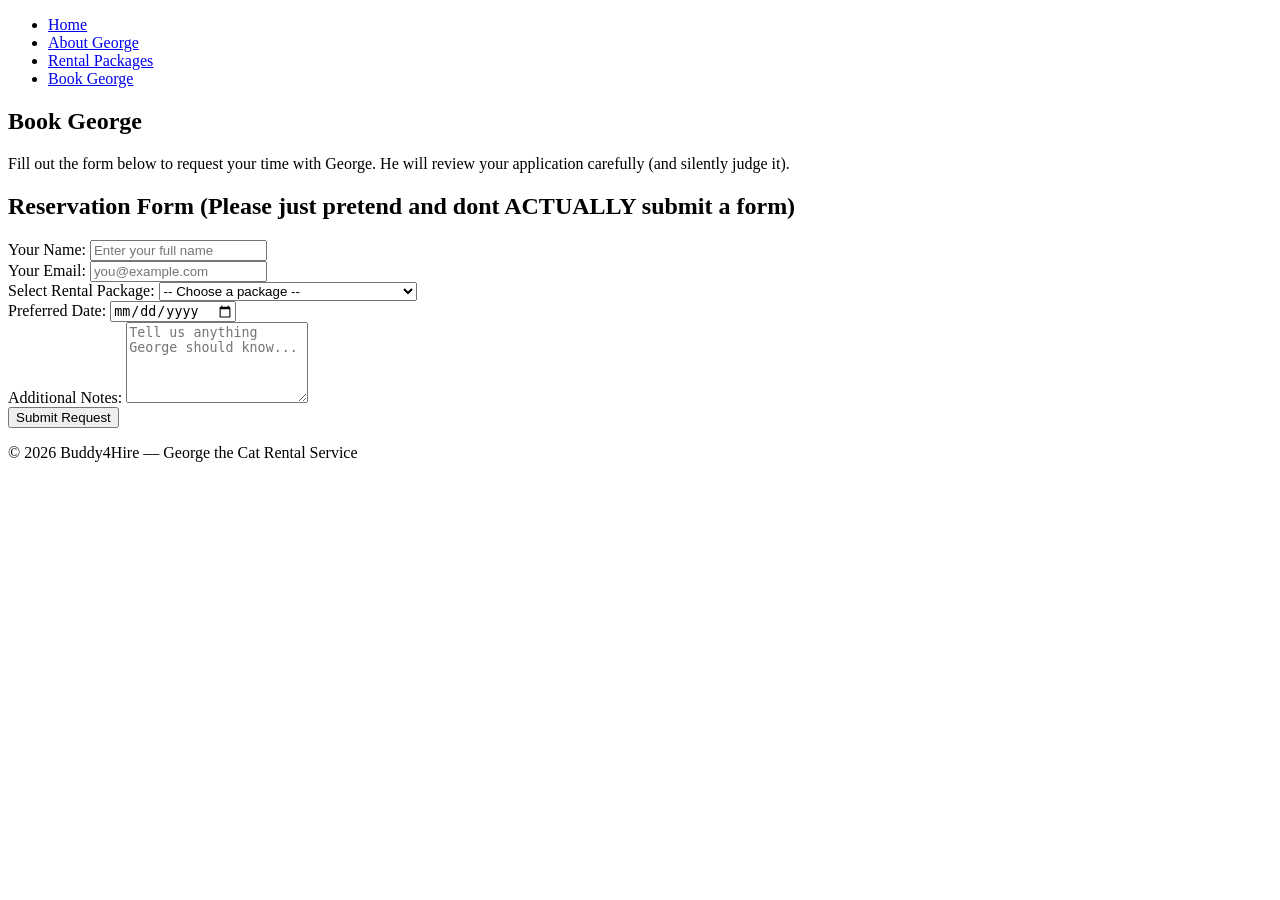
==== contact.html @ 2f52dc12 "Add files via upload" ====
<!DOCTYPE html>
<html lang="en">
<head>
    <meta charset="UTF-8">
    <meta name="viewport" content="width=device-width, initial-scale=1.0">
    <title>Book George — Buddy4Hire</title>

    <meta name="description" content="Book George the Cat for companionship, judgment, or emotional support through Buddy4Hire.">
    <link rel="stylesheet" href="styles.css">
</head>

<body>

<header>
    <nav>
        <ul>
            <li><a href="index.html">Home</a></li>
            <li><a href="about.html">About George</a></li>
            <li><a href="services.html">Rental Packages</a></li>
            <li><a href="contact.html" aria-current="page">Book George</a></li>
        </ul>
    </nav>
</header>

<main>
    <section class="contact-hero">
        <h1>Book George</h1>
        <p>Fill out the form below to request your time with George.  
        He will review your application carefully (and silently judge it).</p>
    </section>

    <section class="contact-form-section">
        <h2>Reservation Form <strong>(Please just pretend and dont ACTUALLY submit a form)</strong></h2>

        <form id="bookingForm" action="#" method="post" class="booking-form">
            <div class="form-group">
                <label for="name">Your Name:</label>
                <input type="text" id="name" name="name" required placeholder="Enter your full name">
            </div>

            <div class="form-group">
                <label for="email">Your Email:</label>
                <input type="email" id="email" name="email" required placeholder="you@example.com">
            </div>

            <div class="form-group">
                <label for="package">Select Rental Package:</label>
                <select id="package" name="package" required>
                    <option value="">-- Choose a package --</option>
                    <option value="bronze">Bronze — The Casual Acquaintance</option>
                    <option value="silver">Silver — The Almost‑Friend</option>
                    <option value="gold">Gold — The Full George Experience</option>
                    <option value="platinum">Platinum — George’s Ultimate Approval</option>
                </select>
            </div>

            <div class="form-group">
                <label for="date">Preferred Date:</label>
                <input type="date" id="date" name="date" required>
            </div>

            <div class="form-group">
                <label for="message">Additional Notes:</label>
                <textarea id="message" name="message" rows="5" placeholder="Tell us anything George should know..."></textarea>
            </div>

            <button type="submit" class="cta-button">Submit Request</button>
        </form>
    </section>
</main>

<footer>
    <p>&copy; 2026 Buddy4Hire — George the Cat Rental Service</p>
</footer>
<script src="script.js"></script>
</body>
</html>
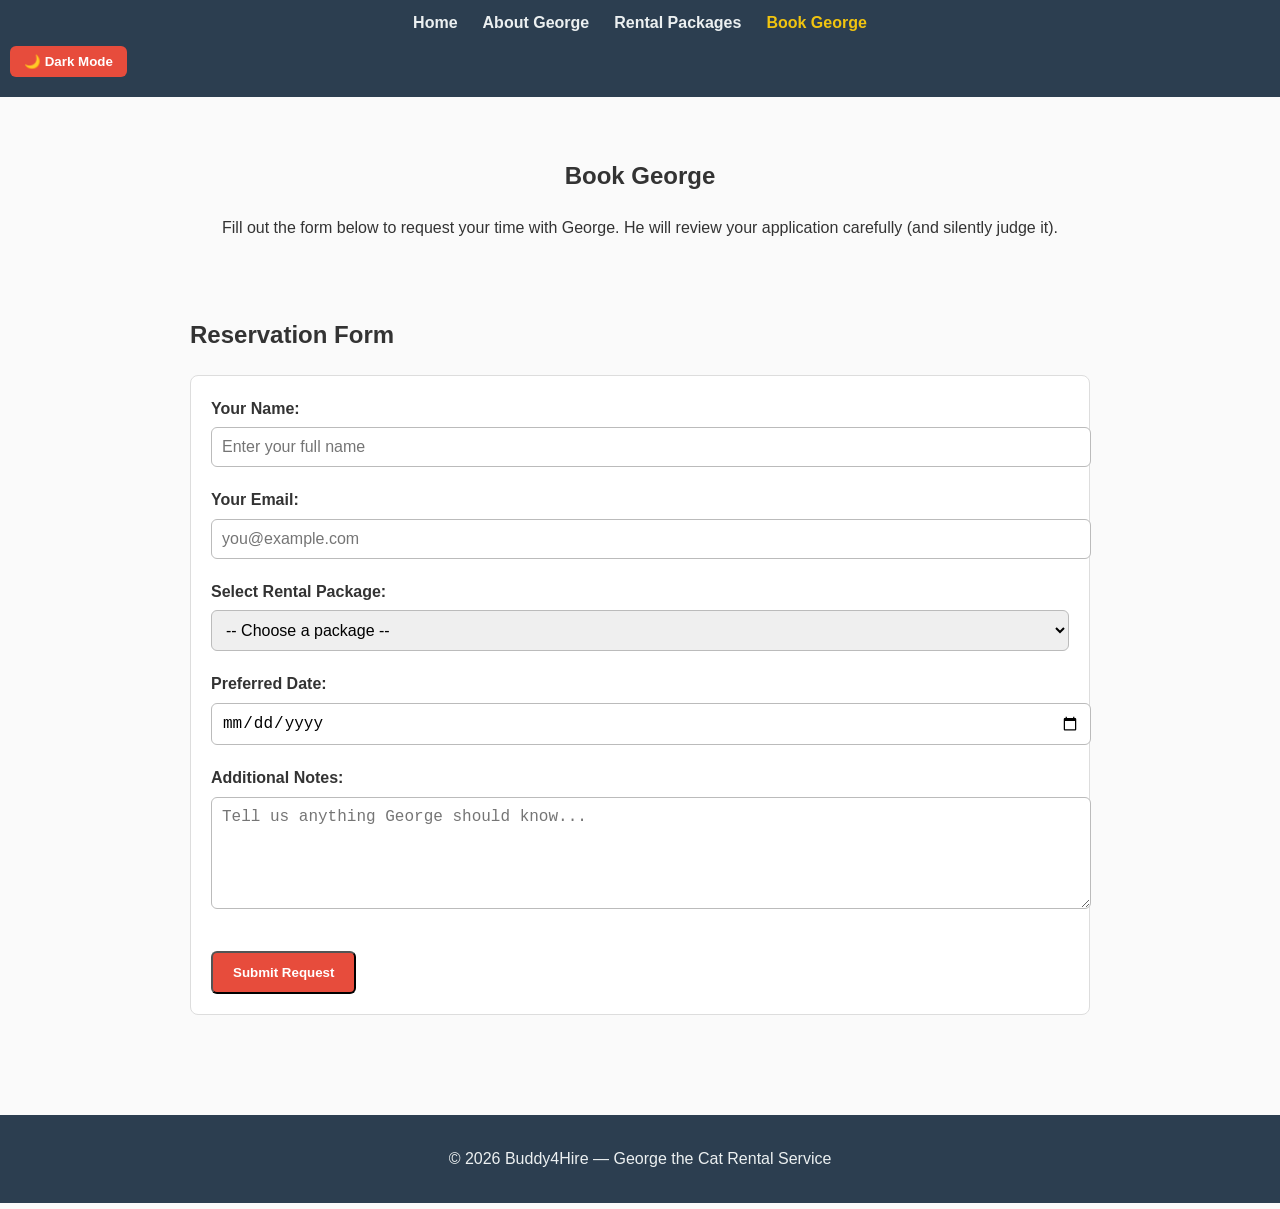
==== commit 750dc195: "Add files via upload" ====
--- a/contact.html
+++ b/contact.html
@@ -20,6 +20,9 @@
             <li><a href="contact.html" aria-current="page">Book George</a></li>
         </ul>
     </nav>
+
+    <!-- Dark Mode Toggle -->
+    <button id="darkModeToggle" class="dark-toggle">🌙 Dark Mode</button>
 </header>
 
 <main>
@@ -30,7 +33,7 @@
     </section>
 
     <section class="contact-form-section">
-        <h2>Reservation Form <strong>(Please just pretend and dont ACTUALLY submit a form)</strong></h2>
+        <h2>Reservation Form</h2>
 
         <form id="bookingForm" action="#" method="post" class="booking-form">
             <div class="form-group">
--- a/styles.css
+++ b/styles.css
@@ -0,0 +1,241 @@
+/* ------------------------------
+   Global Styles
+------------------------------ */
+:root {
+    --bg-color: #fafafa;
+    --text-color: #333;
+    --nav-bg: #2c3e50;
+    --nav-text: #ecf0f1;
+    --accent: #e74c3c;
+    --accent-hover: #c0392b;
+    --card-bg: #ffffff;
+    --border-color: #ddd;
+}
+
+.dark-mode {
+    --bg-color: #1e1e1e;
+    --text-color: #f5f5f5;
+    --nav-bg: #111;
+    --nav-text: #f1c40f;
+    --accent: #f39c12;
+    --accent-hover: #d35400;
+    --card-bg: #2a2a2a;
+    --border-color: #444;
+}
+
+body {
+    font-family: Arial, Helvetica, sans-serif;
+    margin: 0;
+    padding: 0;
+    background-color: var(--bg-color);
+    color: var(--text-color);
+    line-height: 1.6;
+}
+
+img {
+    max-width: 100%;
+    height: auto;
+    border-radius: 8px;
+}
+
+a {
+    color: var(--accent);
+    text-decoration: none;
+}
+
+a:hover {
+    text-decoration: underline;
+}
+
+/* ------------------------------
+   Navigation
+------------------------------ */
+
+header {
+    background-color: var(--nav-bg);
+    padding: 10px 0;
+}
+
+nav ul {
+    list-style: none;
+    display: flex;
+    justify-content: center;
+    gap: 25px;
+    margin: 0;
+    padding: 0;
+}
+
+nav a {
+    color: var(--nav-text);
+    font-weight: bold;
+}
+
+nav a:hover,
+nav a[aria-current="page"] {
+    color: #f1c40f;
+}
+
+/* ------------------------------
+   Layout Helpers
+------------------------------ */
+
+main {
+    max-width: 900px;
+    margin: 0 auto;
+    padding: 20px;
+}
+
+section {
+    margin-bottom: 40px;
+}
+
+/* ------------------------------
+   Hero Sections
+------------------------------ */
+
+.hero,
+.about-hero,
+.services-hero,
+.contact-hero {
+    text-align: center;
+    padding: 20px;
+}
+
+.hero-img,
+.about-img {
+    margin-top: 15px;
+    max-width: 350px;
+}
+
+/* ------------------------------
+   Buttons
+------------------------------ */
+
+.cta-button {
+    display: inline-block;
+    background-color: var(--accent);
+    color: white;
+    padding: 12px 20px;
+    border-radius: 6px;
+    margin-top: 15px;
+    font-weight: bold;
+}
+
+.cta-button:hover {
+    background-color: var(--accent-hover);
+}
+
+/* ------------------------------
+   Lists & Features
+------------------------------ */
+
+.features ul,
+.stats ul,
+.likes ul {
+    list-style: none;
+    padding-left: 0;
+}
+
+.features li,
+.stats li,
+.likes li {
+    background-color: var(--card-bg);
+    border-left: 4px solid var(--accent);
+    border-radius: 4px;
+    padding: 10px;
+    margin-bottom: 8px;
+}
+
+/* ------------------------------
+   Services Page
+------------------------------ */
+
+.packages {
+    display: grid;
+    gap: 25px;
+}
+
+.package {
+    background-color: var(--card-bg);
+    border: 1px solid var(--border-color);
+    padding: 20px;
+    border-radius: 8px;
+}
+
+.package h3 {
+    margin-top: 0;
+}
+
+.price {
+    font-weight: bold;
+    color: var(--accent);
+    margin-top: 10px;
+}
+
+/* ------------------------------
+   Contact Form
+------------------------------ */
+
+.booking-form {
+    background-color: var(--card-bg);
+    border: 1px solid var(--border-color);
+    padding: 20px;
+    border-radius: 8px;
+}
+
+.form-group {
+    margin-bottom: 20px;
+}
+
+label {
+    display: block;
+    font-weight: bold;
+    margin-bottom: 6px;
+}
+
+input,
+select,
+textarea {
+    width: 100%;
+    padding: 10px;
+    border-radius: 6px;
+    border: 1px solid #bbb;
+    font-size: 1rem;
+}
+
+input:focus,
+select:focus,
+textarea:focus {
+    outline: 2px solid #e67e22;
+}
+
+/* ------------------------------
+   Footer
+------------------------------ */
+
+footer {
+    background-color: #2c3e50;
+    color: #ecf0f1;
+    text-align: center;
+    padding: 15px 0;
+    margin-top: 40px;
+}
+
+/* ------------------------------
+   Dark Mode Toggle Button
+------------------------------ */
+
+.dark-toggle {
+    background-color: var(--accent);
+    color: white;
+    border: none;
+    padding: 8px 14px;
+    border-radius: 6px;
+    cursor: pointer;
+    font-weight: bold;
+    margin: 10px;
+}
+
+.dark-toggle:hover {
+    background-color: var(--accent-hover);
+}
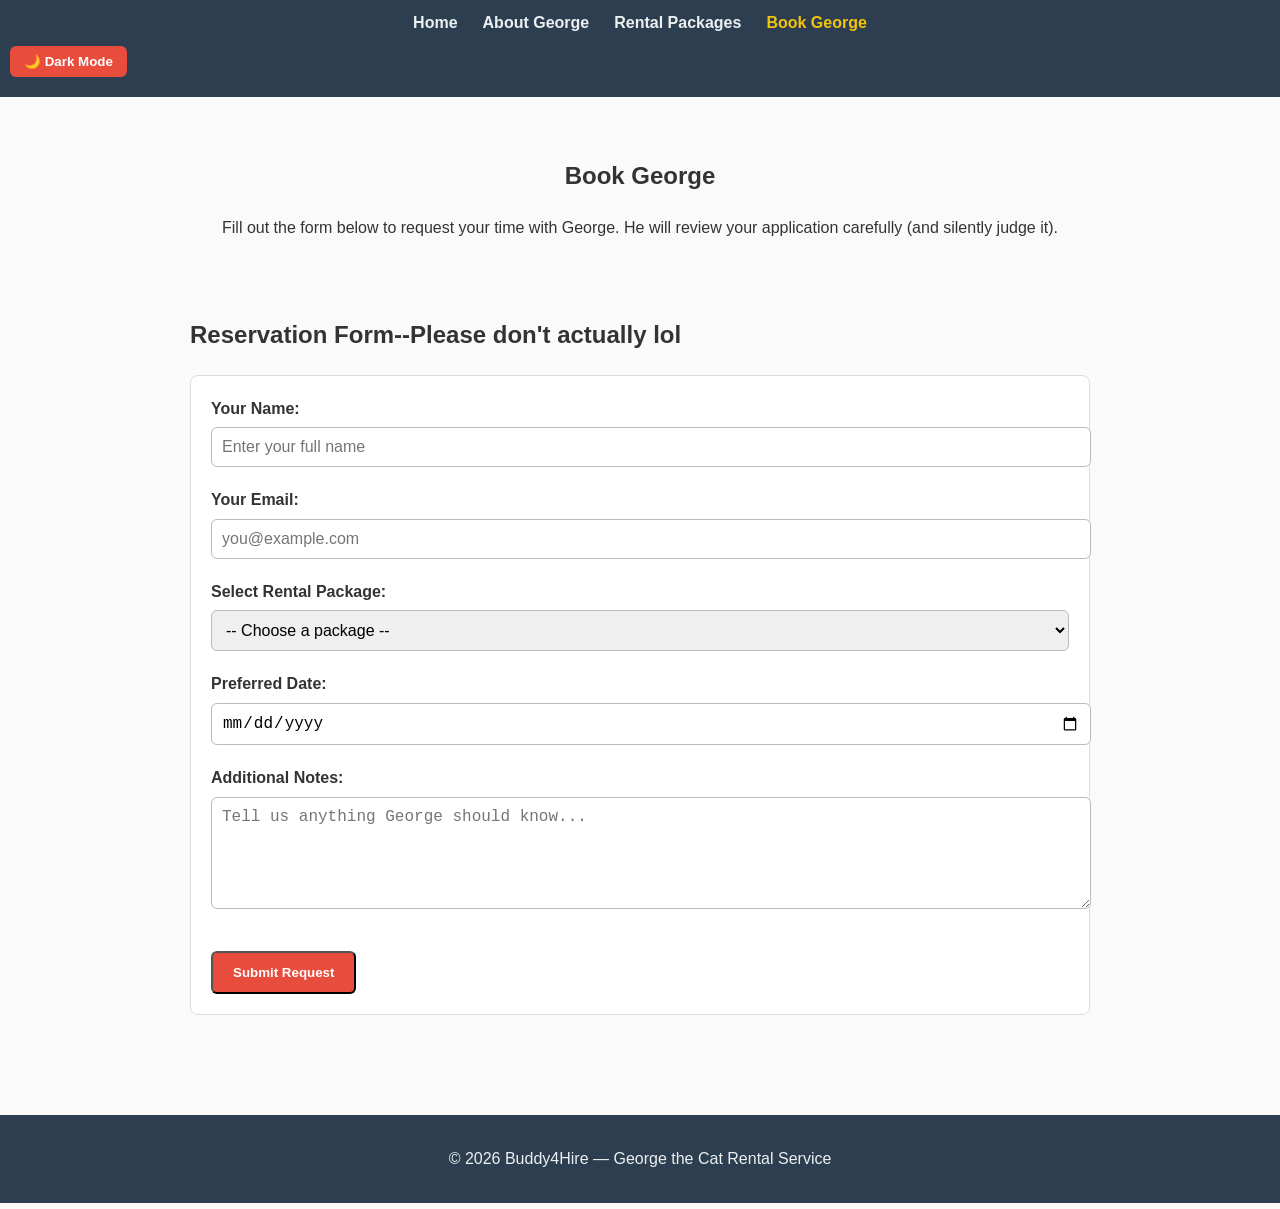
==== commit 28c20b1f: "Update contact.html" ====
--- a/contact.html
+++ b/contact.html
@@ -33,7 +33,7 @@
     </section>
 
     <section class="contact-form-section">
-        <h2>Reservation Form</h2>
+        <h2>Reservation Form--Please don't actually lol</h2>
 
         <form id="bookingForm" action="#" method="post" class="booking-form">
             <div class="form-group">
@@ -77,4 +77,5 @@
 </footer>
 <script src="script.js"></script>
 </body>
-</html>+
+</html>
